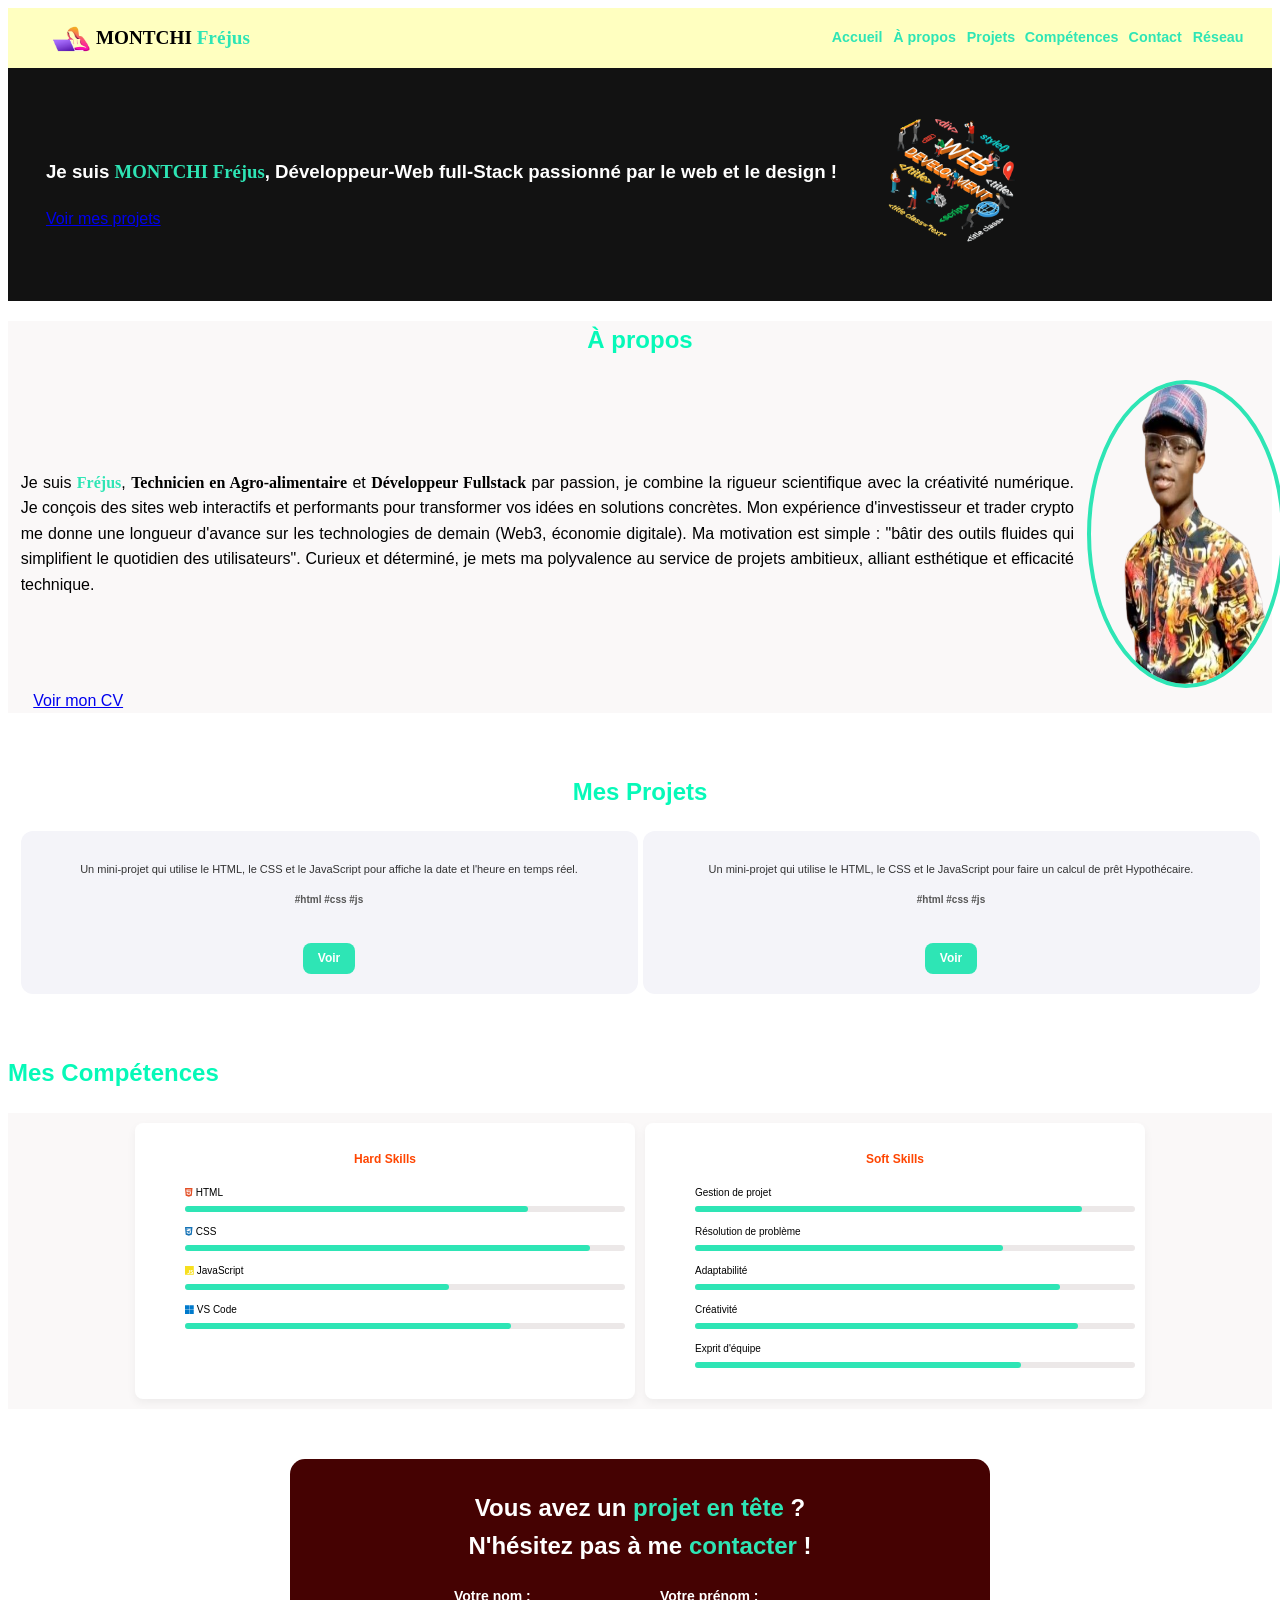
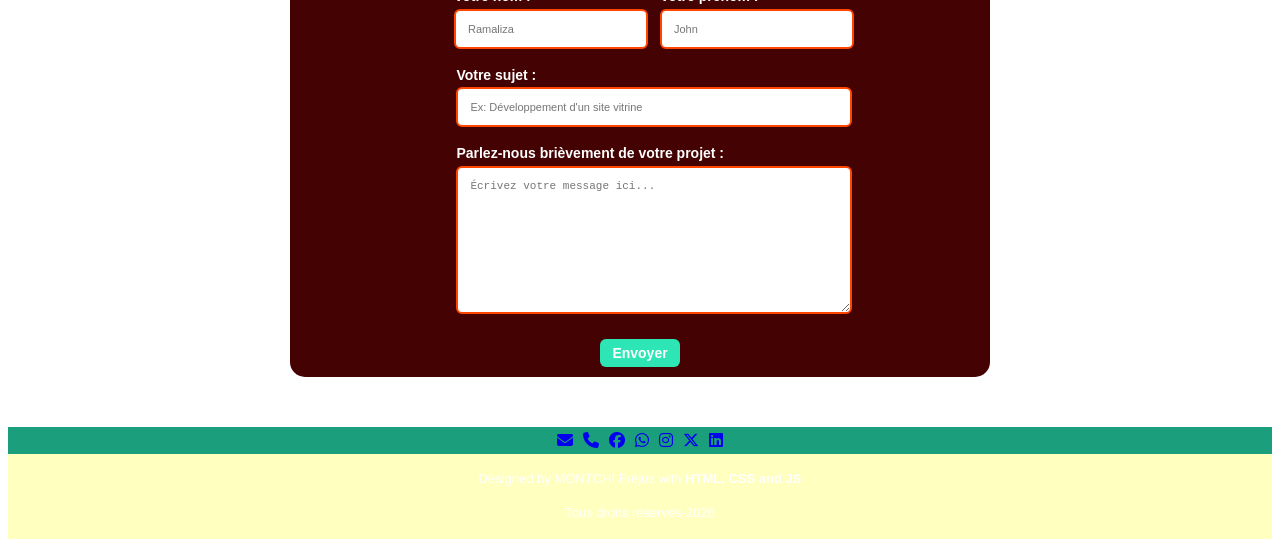
==== index.html @ 3aa7039e "Add files via upload" ====
<!DOCTYPE html>
<html lang="fr">
<head>
    <meta charset="UTF-8">
    <meta name="viewport" content="width=device-width, initial-scale=1.0">
    <meta http-equiv="X-UA-Compatible" content="ie=edge">
    <title>Portefolio de Fréjus MONTCHI</title>
    <link rel="stylesheet" href="styles.css">
    <link rel="icon" href="ma_photo_en_icone.png">
    <link rel="stylesheet" href="https://cdnjs.cloudflare.com/ajax/libs/font-awesome/6.5.2/css/all.min.css">
</head>
<body>

    <header>
        <div class="lognam"><img src="logo-icon2.png" alt="Illustration Développement (logo du site)" class="profile-img">MONTCHI&nbsp<span class="lolo">Fréjus</span></div>
        <nav class="logo">
            <div class="menu-burger" id="burger">
                <i class="fa-solid fa-bars"></i>
            </div>
            <ul class="lola" id="navLinks">
                <li><a href="#accueil">Accueil</a></li>
                <li><a href="#a-propos">À propos</a></li>
                <li><a href="#projets">Projets</a></li>
                <li><a href="#competences">Compétences</a></li>
                <li><a href="#contact">Contact</a></li>
                <li><a href="#contact-via-reseau">Réseau</a></li>
            </ul>
        </nav>
    </header>

    <main>
        <section id="accueil" class="hero">
            <div class="hero-content">
                <h3 id="seul">Je suis <span style="color: #2EE5B5; font-weight: bold; font-family: Georgia, 'Times New Roman', Times, serif;"> MONTCHI Fréjus</span>, Développeur-Web full-Stack passionné par le web et le design !</h3>
                <a href="#projets" class="btn">Voir mes projets</a> 
            </div><br>
            <div class="hero-image">
                <img src="photo-illustration6.png" alt="Illustration Développement" class="profile-imgp">
            </div>
        </section>

        <section class="a-propos">
            <h2 class="pp">À propos</h2>
            <div class="about-container">
                <p class="elm1">Je suis <span style="color: #2EE5B5; font-weight: bold; font-family: Georgia, 'Times New Roman', Times, serif;">Fréjus</span>, <span style="font-weight: bold; font-family: Georgia, 'Times New Roman', Times, serif;">Technicien en Agro-alimentaire</span> et <span style="font-family: Georgia, 'Times New Roman', Times, serif; font-weight: bold;">Développeur Fullstack</span> par passion, je combine la rigueur scientifique avec la créativité numérique. Je conçois des sites web interactifs et performants pour transformer vos idées en solutions concrètes. Mon expérience d'investisseur et trader crypto me donne une longueur d'avance sur les technologies de demain (Web3, économie digitale). Ma motivation est simple : "bâtir des outils fluides qui simplifient le quotidien des utilisateurs". Curieux et déterminé, je mets ma polyvalence au service de projets ambitieux, alliant esthétique et efficacité technique.</p>
                <img src="ma_photo_en_icone.png" alt="Photo de Fréjus MONTCHI" class="profile-imgs">
            </div>
            <a href="Mon-cv/CV__Frejus_PDF_Frejus.M_20250604_202957.pdf" target="_blank" class="btn-cv">Voir mon CV</a>
        </section>

        <section id="projets">
            <h2 class="projet-title">Mes Projets</h2>
            <div class="projects-grid">
                <article class="project-card1">
                    <h3 hidden>Affichage de la date et l'heure en temps réel</h3>
                    <p>Un mini-projet qui utilise le HTML, le CSS et le JavaScript pour affiche la date et l'heure en temps réel.</p>
                    <span class="tags">#html #css #js</span> <br>
                    <a href="Projet-heure-en-temps-réel/temps_reel (2).html" target="_blank" class="voir">Voir</a>
                </article>
                <article class="project-card2">
                    <h3 hidden>Calculateur de Prêt Hypothécaire</h3>
                    <p>Un mini-projet qui utilise le HTML, le CSS et le JavaScript pour faire un calcul de prêt Hypothécaire.</p>
                    <span class="tags">#html #css #js</span> <br>
                    <a href="Projet-Calculateur/calculateur.html" target="_blank" class="voir">Voir</a>
                </article>
                </div>
        </section>

        <section id="competences">
            <h2 class="AGE">Mes Compétences</h2>
            <div class="skills-container">
                <div class="hard-skills">
                    <h3>Hard Skills</h3>
                    <ul>
                        <li><i class="fab fa-html5" style="color: #E34F26;"></i> HTML <div class="bar"><div class="progress" data-progress="78%"></div></div></li>
                        <li><i class="fab fa-css3-alt" style="color: #1572B6;"></i> CSS <div class="bar"><div class="progress" data-progress="92%"></div></div></li>
                        <li><i class="fab fa-js" style="color: #F7DF1E;"></i> JavaScript <div class="bar"><div class="progress" data-progress="60%"></div></div></li>
                        <li><i class="fab fa-microsoft" style="color:#007ACC"></i> VS Code <div class="bar"><div class="progress" data-progress="74%"></div></div></li>
                    </ul>
                </div>
                <div class="soft-skills">
                    <h3>Soft Skills</h3>
                    <ul>
                        <li>Gestion de projet <div class="bar"><div class="progress" data-progress="88%"></div></div></li>
                        <li>Résolution de problème <div class="bar"><div class="progress" data-progress="70%"></div></div></li>
                        <li>Adaptabilité <div class="bar"><div class="progress" data-progress="83%"></div></div></li>
                        <li>Créativité <div class="bar"><div class="progress" data-progress="87%"></div></div></li>
                        <li>Exprit d'équipe <div class="bar"><div class="progress" data-progress="74%"></div></div></li>
                    </ul>
                </div>
            </div>
        </section>

        <section id="contact">
            <form id="contact-form" action="https://formspree.io/f/mjgyewnd" method="post">
    <h2 class="cente">Vous avez un <span style="color:#2EE5B5">projet en tête</span> ? <br>N'hésitez pas à me <span style="color:#2EE5B5">contacter</span> !</h2>
    
    <div class="form-container">
        <div class="row">
            <div class="input-group">
                <label for="nom">Votre nom :</label>
                <input type="text" id="nom" name="nom" placeholder="Ramaliza" required>
            </div>
            <div class="input-group">
                <label for="prenom">Votre prénom :</label>
                <input type="text" id="prenom" name="prenom" placeholder="John" required>
            </div>
        </div>

        <div class="input-group full-width">
            <label for="subject">Votre sujet :</label>
            <input type="text" id="subject" name="subjet" placeholder="Ex: Développement d'un site vitrine" required>
        </div>

        <div class="input-group full-width">
            <label for="decr">Parlez-nous brièvement de votre projet :</label>
            <textarea id="decr" name="decr" placeholder="Écrivez votre message ici..." required></textarea>
        </div>

        <div class="btn-container">
            <button type="submit">Envoyer</button>
        </div>
    </div>
</form>
       </section>
    </main>
    <p id="contact-via-reseau" class="loga">
    <a href="mailto:montchifrejussss@gmail.com" target="_blank"><i class="fa-solid fa-envelope" title="Me laisser un mail" class="mail"></i></a>
    <a href="tel:+2290162252124" target="_blank"><i class="fas fa-phone"></i></a>
    <a href="https://www.facebook.com/frejus.montchi.3" target="_blank"><i class="fa-brands fa-facebook" title="Me suivre sur mon profil facebook" class="icon2f"></i></a>
    <a href="https://wa.me/message/P7LLYKQ3VLETD1" target="_blank"><i class="fa-brands fa-whatsapp" title="Me contacter sur whatsapp" class="whatsapp"></i></a>
    <a href="https://www.instagram.com/dev_web_full_stack/" target="_blank"><i class="fa-brands fa-instagram" title="Me suivre sur instagram" class="icon4i"></i></a>
    <a href="https://x.com/guevaldoross" target="_blank"><i class="fa-brands fa-x-twitter" title="Me suivrre sur tweetter x" class="tweeter"></i></a>
    <a href="https://www.linkedin.com/in/fréjus-montchi-b14a173a7" target="_blank"><i class="fa-brands fa-linkedin" title="Me suivre sur linkdin" class="linkdin"></i></a>
    </p>
    <footer>
        <p>Designed by MONTCHI Fréjus with <strong>HTML,  CSS and JS</strong></p>
        <p>Tous droits réservés-2026</p>
        <button class="scroll-top">
    <i class="fa-solid fa-chevron-up"></i> <span>↑</span> </button>
    </footer>
    <script src="script.js"></script>
</body>
</html>
---- styles.css ----
body{
    text-align: justify;
    font-family: 'poppins', sans-serif;
    line-height: 1.6;
    display: flex;
    flex-direction: column;
    min-height: 100vh;
}
header{
    display: flex;
    justify-content: space-between;
    background: rgba(255, 255, 68, 0.333);
    padding: 5px 3%;
    align-items: center;
}
.logo{
    display: flex;
    justify-content: space-between;
    align-items: center;
}
.lognam{
    font-weight: bold;
    font-size: 1.2rem;
    font-family: Georgia, 'Times New Roman', Times, serif;
    display: flex;
    text-align: center;
    justify-content: space-between;
    align-items: center;
}
#seul{
    color: white;
}
.lolo{
    display: inline-block;
    font-weight: bold;
    font-size: 1.2rem;
    font-family: Georgia, 'Times New Roman', Times, serif;
    color: #2EE5B5;
     animation: changeCouleur 0.5s ;}
    @keyframes changeCouleur{
        0%{
            color: rgb(16, 228, 16);
        }
        33% {
            color: rgb(243, 243, 18);
        }
        66% {
            color: red;
        }
        100%{
            color: blue;
        }
    }
.lola{
        display: flex;
        flex-direction: row;
        flex-wrap: nowrap;
        list-style: none;
        right: 0;
        left: auto;
        width: 400px;
        gap: 4%;
        font-size: 13px;
    }
    .lola li{
        white-space: nowrap;
        transition: 0.9s ease-in-out;
transform: scale(1.1);
    }
    .menu-burger{
    display: none;
}
@media(max-width: 768px){
    .menu-burger{
        display: block !important;
    }
    .lola{
        display: none;
        flex-direction: column;
        position: absolute;
        top: 44px;
        right: 0;
        font-size: 11px;
        background: black;
        width: 66px;
        border: 2px solid rgba(47, 209, 26, 0.333);
        padding: 10px;
        text-align: justify;
        z-index: 1000;
        
    }
    .lola.active{
   display: flex !important;
}
}
nav ul{
    display: none;
    list-style: none;
    gap: 20px;
}
nav ul li a{
    color: #2EE5B5;
    text-decoration: none;
    font-weight: bold;
}
.hero{
    display: flex;
    align-items: center;
    padding: 3% 3%;
    background: #121212;
    color: white;
    gap: 20px;
}
.a-propos{
    background: #faf8f8;
}
.pp{
    text-align: center;
}
.about-container{
    display: flex;
    width: 100%;
    flex: 1;
    gap: 1%;
    align-items: center;
    padding: 0px 1%;
}
h3, h4{
    color: #FF4500;
}
h2{
    color: #06f9b8;
}
.profile-img{
    width: 50px;
    height: 50px;
    object-fit: contain;
    animation: changeCouleur1 0.5s ;}
    @keyframes changeCouleur1{
   0%{
       background-color: rgb(16, 228, 16);
   }
   33% {
       background-color: black;
   }
   66% {
       background: red;
   }
   100%{
       background-color: blue;
   }
    }
.profile-imgs{
    width: 190px;
    height: 300px;
    border: 4px solid #2EE5B5;
    border-radius: 50%;
    animation: rotationDouce 1s linear ;
}
@keyframes rotationDouce {
    from{
        transform: rotate(0deg);
    }
    to{
        transform: rotate(360deg);
    }
}
.profile-imgp{
    width: 150px;
    height: 150px;
    object-fit: contain;
    transition: 0.9s ease-in-out;
    transform: scale(1.1);
}
.btn, .btn-cv, .voir, button,{
    color: white;
    padding: 12px 25px;
    text-decoration: none;
    border-radius: 4px;
    font-weight: bold;
    background-color: #2EE5B5;
    transition: 0.9s ease-in-out;
    transform: scale(1.1)
}
.btn-cv{
    padding: 4px 2%;
}
.about-content{
    display: flex;
    align-items: center;
    justify-content: space-between;
    padding: 40px 5%;
}
#projets {
    padding: 40px 0;
    background-color: #ffffff; 
    text-align: center;
}
.projects-grid {
    display: flex;
    flex-direction: row;
    flex-wrap: nowrap;
    justify-content: center;
    gap: 5px;
    padding: 0 5px;
    width: 100%;
    box-sizing: border-box;
}
.project-card1, .project-card2 {
    background: #f4f4f9;
    flex: 0 0 calc(50% - 10px);
    padding: 20px 10px;
    border-radius: 12px;
    border: none;
    display: flex;
    flex-direction: column;
    align-items: center;
    justify-content: space-between;
    box-sizing: border-box;
    min-width: 0;
}
.project-card1 p, .project-card2 p {
    font-size: 11px;
    color: #333;
    margin-bottom: 15px;
    line-height: 1.3;
    text-align: center;
}

.tags {
    font-size: 10px;
    font-weight: bold;
    color: #555;
    margin-bottom: 10px;
}
.voir {
    background-color: #2EE5B5;
    color: white !important;
    text-decoration: none;
    padding: 6px 15px;
    border-radius: 8px;
    font-weight: bold;
    font-size: 12px;
    display: inline-block;
}
.skills-container {
    background: #faf8f8;
    display: flex;
    flex-wrap: nowrap;
    justify-content: center;
    gap: 10px;
    padding: 10px 2%;
    width: 100%;
    box-sizing: border-box;
}
.hard-skills, .soft-skills {
    background: white;
    flex: 0 0 48%; 
    max-width: 500px;
    padding: 15px 10px;
    border-radius: 8px;
    box-shadow: 0 4px 10px rgba(0,0,0,0.05);
    box-sizing: border-box;
}
.hard-skills h3, .soft-skills h3 {
    font-size: 12px;
    margin-bottom: 15px;
    text-align: center;
}

.hard-skills li, .soft-skills li {
    font-size: 10px;
    margin-bottom: 12px;
    list-style: none;
}
.bar {
    width: 100%;
    height: 6px; 
    background: #ece8e8;
    border-radius: 10px;
    margin-top: 5px;
}
.progress {
    height: 100%;
    background: #2EE5B5;
    width: 0;
    transition: width 1.5s ease-in-out;
    border-radius: 10px;
}
#contact {
    padding: 50px 5%;
}

#contact-form {
    background: rgb(69, 2, 2);
    padding: 10px;
    border-radius: 15px;
    max-width: 700px;
    margin: 0 auto;
    box-sizing: border-box;
}
.cente{
    color: white;
    text-align: center;
}
.form-container {
    display: flex;
    flex-direction: column;
    gap: 15px;
    width: 100%;
    align-items: center;
}

/* Alignement Sur PC */
.row {
    display: flex;
    gap: 40px;
    width: 55%;
    justify-content: center;
}

.input-group {
    flex: 1px 12px;
    display: flex;
    flex-direction: column;
    flex-wrap: wrap;
}

.full-width {
    width: 54%;
}

label {
    color: white;
    font-size: 14px;
    font-weight: bold;
    margin-bottom: 1px;
    text-align: left;
}

input[type="text"], 
textarea {
    width: 100%;
    padding: 12px;
    border-radius: 6px;
    border: 2px solid #FF4500;
    font-size: 11px;
    outline: none;
    background-color: white;
}

textarea {
    height: 120px;
    resize: vertical;
}

.btn-container {
    display: flex;
    justify-content: center;
    margin-top: 10px;
}

button[type="submit"] {
    background-color: #2EE5B5;
    color: white;
    border: none;
    padding: 6px 12px;
    font-size: 14px;
    font-weight: bold;
    border-radius: 6px;
    cursor: pointer;
    transition: transform 0.3s, background-color 0.3s;
}

button[type="submit"]:hover {
    background-color: #1b9e7b;
    color: white;
    transform: scale(1.05);
}

@media (max-width: 768px) {
    .row {
        flex-direction: column; 
        gap: 15px;
    }
    
    #contact-form {
        padding: 10px;
    }

    .cente {
        font-size: 16px;
    }
}
.loga{
    display: flex;
    align-items: center;
    justify-content: center;
    text-align: center;
    padding: 1px 4%;
    margin: 0%;
    background: #1b9e7b;
    gap: 10px;
}
footer{
    gap: 60%;
    font-size: 13px;
    background-color: rgba(255, 255, 68, 0.333);
    text-align: center;
    padding: 2px 6%;
    margin-top: auto;
    animation: changeCouleurs 40s ;}
    @keyframes changeCouleurs {
        0%{
            background-color: rgba(18, 57, 251, 0.333);
        }
        33%{
            background-color: #a93d16;
        }
        66%{
            background-color: rgb(255, 255, 255);
        }
        100%{background-color: #17c44e;
        }
    }
    footer p{
        color: white;
        animation: changeCouleurss 35s infinite ;}
@keyframes changeCouleurss {
    0%{
        color: white;
    }
    33%{
        color: black;
    }
    66%{
        color: white;
    }
    100%{color: blue;
    }
    }
.scroll-top {
    position: fixed;
    bottom: 30px;
    right: 30px;
    width: 50px;
    height: 50px;
    border-radius: 50%;
    background-color: #2EE5B5;
    color: white;
    display: flex;
    align-items: center;
    justify-content: center;
    border: none;
    cursor: pointer;
    z-index: 1000;
    opacity: 0; 
    pointer-events: none;
    transition: opacity 0.3s ease-in-out;
}

.scroll-top.show {
    opacity: 1;
    pointer-events: auto;
}
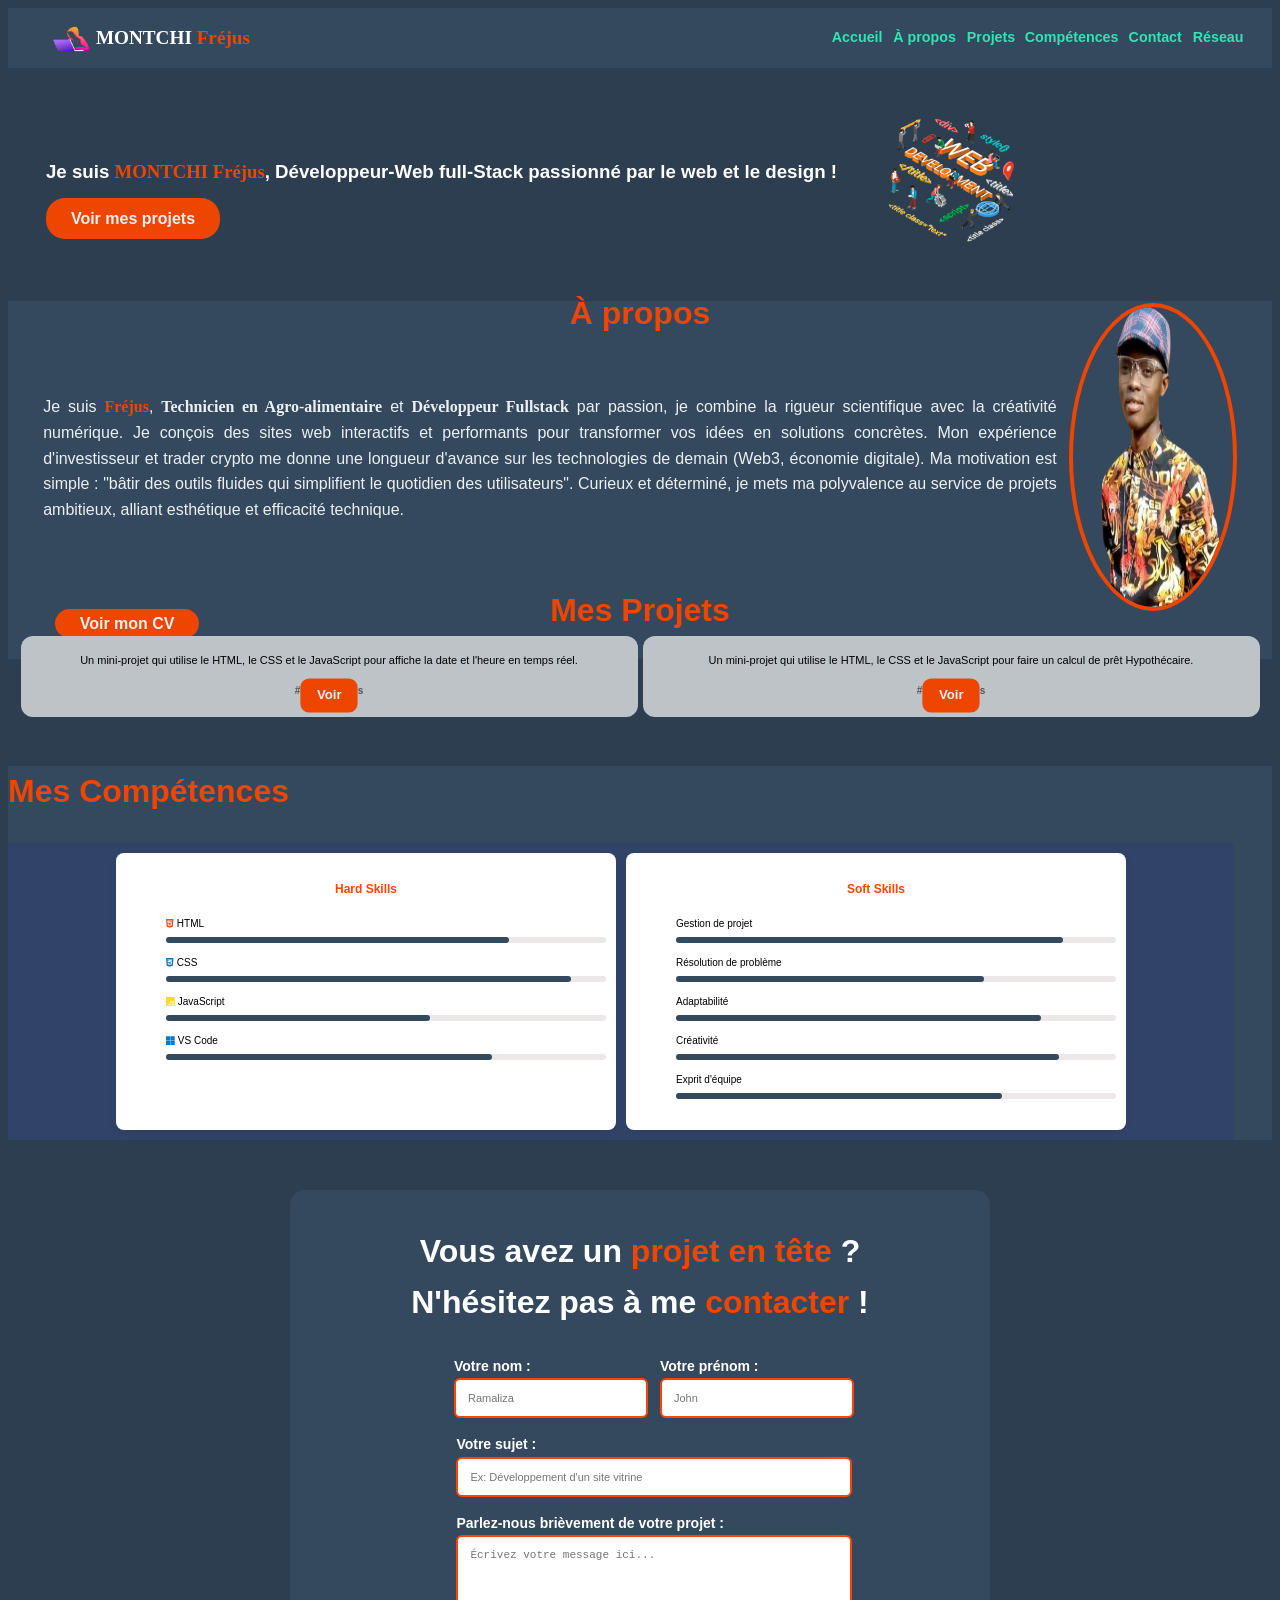
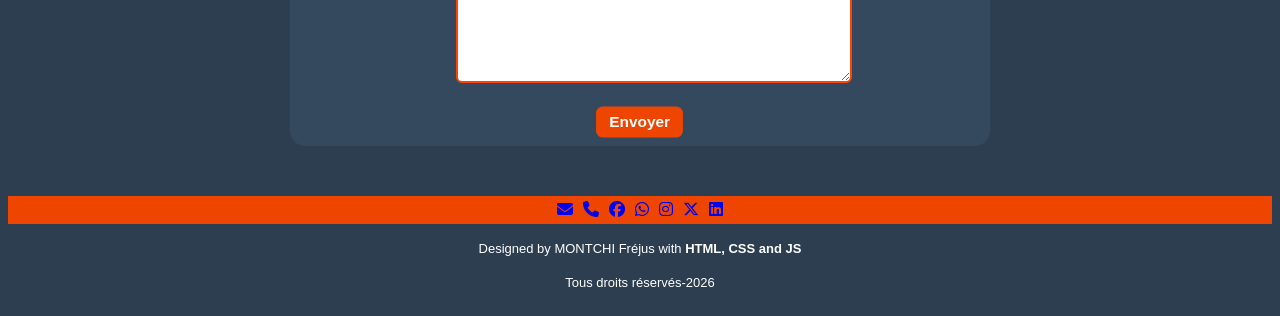
==== commit a570d7cd: "Add files via upload" ====
--- a/index.html
+++ b/index.html
@@ -31,7 +31,7 @@
     <main>
         <section id="accueil" class="hero">
             <div class="hero-content">
-                <h3 id="seul">Je suis <span style="color: #2EE5B5; font-weight: bold; font-family: Georgia, 'Times New Roman', Times, serif;"> MONTCHI Fréjus</span>, Développeur-Web full-Stack passionné par le web et le design !</h3>
+                <h3 id="seul">Je suis <span style="color: #EE4500; font-weight: bold; font-family: Georgia, 'Times New Roman', Times, serif;"> MONTCHI Fréjus</span>, Développeur-Web full-Stack passionné par le web et le design !</h3>
                 <a href="#projets" class="btn">Voir mes projets</a> 
             </div><br>
             <div class="hero-image">
@@ -42,7 +42,7 @@
         <section class="a-propos">
             <h2 class="pp">À propos</h2>
             <div class="about-container">
-                <p class="elm1">Je suis <span style="color: #2EE5B5; font-weight: bold; font-family: Georgia, 'Times New Roman', Times, serif;">Fréjus</span>, <span style="font-weight: bold; font-family: Georgia, 'Times New Roman', Times, serif;">Technicien en Agro-alimentaire</span> et <span style="font-family: Georgia, 'Times New Roman', Times, serif; font-weight: bold;">Développeur Fullstack</span> par passion, je combine la rigueur scientifique avec la créativité numérique. Je conçois des sites web interactifs et performants pour transformer vos idées en solutions concrètes. Mon expérience d'investisseur et trader crypto me donne une longueur d'avance sur les technologies de demain (Web3, économie digitale). Ma motivation est simple : "bâtir des outils fluides qui simplifient le quotidien des utilisateurs". Curieux et déterminé, je mets ma polyvalence au service de projets ambitieux, alliant esthétique et efficacité technique.</p>
+                <p class="elm1">Je suis <span style="color: #EE4500; font-weight: bold; font-family: Georgia, 'Times New Roman', Times, serif;">Fréjus</span>, <span style="font-weight: bold; font-family: Georgia, 'Times New Roman', Times, serif;">Technicien en Agro-alimentaire</span> et <span style="font-family: Georgia, 'Times New Roman', Times, serif; font-weight: bold;">Développeur Fullstack</span> par passion, je combine la rigueur scientifique avec la créativité numérique. Je conçois des sites web interactifs et performants pour transformer vos idées en solutions concrètes. Mon expérience d'investisseur et trader crypto me donne une longueur d'avance sur les technologies de demain (Web3, économie digitale). Ma motivation est simple : "bâtir des outils fluides qui simplifient le quotidien des utilisateurs". Curieux et déterminé, je mets ma polyvalence au service de projets ambitieux, alliant esthétique et efficacité technique.</p>
                 <img src="ma_photo_en_icone.png" alt="Photo de Fréjus MONTCHI" class="profile-imgs">
             </div>
             <a href="Mon-cv/CV__Frejus_PDF_Frejus.M_20250604_202957.pdf" target="_blank" class="btn-cv">Voir mon CV</a>
@@ -93,7 +93,7 @@
 
         <section id="contact">
             <form id="contact-form" action="https://formspree.io/f/mjgyewnd" method="post">
-    <h2 class="cente">Vous avez un <span style="color:#2EE5B5">projet en tête</span> ? <br>N'hésitez pas à me <span style="color:#2EE5B5">contacter</span> !</h2>
+    <h2 class="cente">Vous avez un <span style="color:#EE4500">projet en tête</span> ? <br>N'hésitez pas à me <span style="color:#EE4500">contacter</span> !</h2>
     
     <div class="form-container">
         <div class="row">
--- a/styles.css
+++ b/styles.css
@@ -1,4 +1,15 @@
+:root{
+    --primary-orange: #EE4500; /*Accentuation*/
+    --bg-dark-main:#2C3E50;/*Couleur de fond, sidebar/Header*/
+    --bg-dark-soft:#34495E;/*Fond de section ou cartes*/
+    --texte-main:#ECF0F1; /*Text principal et icônes*/
+    --text-muted:#BDC3C7; /*Text secondaire*/
+}
+a, button {
+  transition: all 0.3s ease-in-out;
+}
 body{
+    background: var(--bg-dark-main);
     text-align: justify;
     font-family: 'poppins', sans-serif;
     line-height: 1.6;
@@ -7,9 +18,10 @@
     min-height: 100vh;
 }
 header{
+    color: white;
     display: flex;
     justify-content: space-between;
-    background: rgba(255, 255, 68, 0.333);
+    background: var(--bg-dark-soft);
     padding: 5px 3%;
     align-items: center;
 }
@@ -17,6 +29,7 @@
     display: flex;
     justify-content: space-between;
     align-items: center;
+    color: var(--primary-orange);
 }
 .lognam{
     font-weight: bold;
@@ -35,7 +48,7 @@
     font-weight: bold;
     font-size: 1.2rem;
     font-family: Georgia, 'Times New Roman', Times, serif;
-    color: #2EE5B5;
+    color: #EE4500;
      animation: changeCouleur 0.5s ;}
     @keyframes changeCouleur{
         0%{
@@ -107,8 +120,6 @@
     display: flex;
     align-items: center;
     padding: 3% 3%;
-    background: #121212;
-    color: white;
     gap: 20px;
 }
 .a-propos{
@@ -129,7 +140,8 @@
     color: #FF4500;
 }
 h2{
-    color: #06f9b8;
+    color: var(--primary-orange);
+    font-size: 2rem;
 }
 .profile-img{
     width: 50px;
@@ -150,20 +162,24 @@
        background-color: blue;
    }
     }
+    @keyframes zoom-pulse {
+    0% {
+        transform: scale(0.95);
+    }
+    50% {
+        transform: scale(0.9);
+    }
+    100% {
+        transform: scale(0.95); 
+    }
+}
 .profile-imgs{
-    width: 190px;
+    margin-right: 2%;
+    width: 160px;
     height: 300px;
-    border: 4px solid #2EE5B5;
+    border: 4px solid var(--primary-orange);
     border-radius: 50%;
-    animation: rotationDouce 1s linear ;
-}
-@keyframes rotationDouce {
-    from{
-        transform: rotate(0deg);
-    }
-    to{
-        transform: rotate(360deg);
-    }
+    animation: zoom-pulse 3s ease-in-out infinite;
 }
 .profile-imgp{
     width: 150px;
@@ -172,18 +188,32 @@
     transition: 0.9s ease-in-out;
     transform: scale(1.1);
 }
-.btn, .btn-cv, .voir, button,{
-    color: white;
+.btn, .btn-cv, .voir, button, .btn-cv{
+    color: var(--texte-main);
     padding: 12px 25px;
     text-decoration: none;
-    border-radius: 4px;
-    font-weight: bold;
-    background-color: #2EE5B5;
+    border-radius: 19px;
+    font-weight: bold;
+    background-color: var(--primary-orange);
     transition: 0.9s ease-in-out;
     transform: scale(1.1)
 }
 .btn-cv{
-    padding: 4px 2%;
+    padding: 6px 2%;
+    margin-left: 2%;
+    margin-top: -1%;
+}
+.a-propos{
+    background: var(--bg-dark-soft);
+    color: var(--texte-main);
+    padding: 23px;
+}
+.pp{
+    margin-bottom: -3%;
+    margin-top: -3%;
+}
+.elm1{
+    margin-bottom: 1%;
 }
 .about-content{
     display: flex;
@@ -192,9 +222,13 @@
     padding: 40px 5%;
 }
 #projets {
-    padding: 40px 0;
-    background-color: #ffffff; 
-    text-align: center;
+    padding: 40px 0; 
+    text-align: center;
+}
+.projet-title{
+    margin-top: -9%;
+    margin-bottom: -3%;
+    padding: -9px;
 }
 .projects-grid {
     display: flex;
@@ -207,9 +241,9 @@
     box-sizing: border-box;
 }
 .project-card1, .project-card2 {
-    background: #f4f4f9;
+    background: var(--text-muted);
     flex: 0 0 calc(50% - 10px);
-    padding: 20px 10px;
+    padding: 6px 4px;
     border-radius: 12px;
     border: none;
     display: flex;
@@ -218,10 +252,12 @@
     justify-content: space-between;
     box-sizing: border-box;
     min-width: 0;
+    margin-top: 3%;
+    margin-bottom: -9%;
 }
 .project-card1 p, .project-card2 p {
     font-size: 11px;
-    color: #333;
+    color: #000000;
     margin-bottom: 15px;
     line-height: 1.3;
     text-align: center;
@@ -231,26 +267,25 @@
     font-size: 10px;
     font-weight: bold;
     color: #555;
-    margin-bottom: 10px;
+    margin-bottom: -8px;
 }
 .voir {
-    background-color: #2EE5B5;
-    color: white !important;
     text-decoration: none;
     padding: 6px 15px;
     border-radius: 8px;
     font-weight: bold;
     font-size: 12px;
     display: inline-block;
+    margin-top: -6%;
 }
 .skills-container {
-    background: #faf8f8;
+    background: #324369;
     display: flex;
     flex-wrap: nowrap;
     justify-content: center;
     gap: 10px;
     padding: 10px 2%;
-    width: 100%;
+    width: 97%;
     box-sizing: border-box;
 }
 .hard-skills, .soft-skills {
@@ -261,6 +296,7 @@
     border-radius: 8px;
     box-shadow: 0 4px 10px rgba(0,0,0,0.05);
     box-sizing: border-box;
+    
 }
 .hard-skills h3, .soft-skills h3 {
     font-size: 12px;
@@ -280,9 +316,13 @@
     border-radius: 10px;
     margin-top: 5px;
 }
+#competences{
+    background: var(--bg-dark-soft);
+    justify-items: center;
+}
 .progress {
     height: 100%;
-    background: #2EE5B5;
+    background: var(--bg-dark-soft);
     width: 0;
     transition: width 1.5s ease-in-out;
     border-radius: 10px;
@@ -292,7 +332,7 @@
 }
 
 #contact-form {
-    background: rgb(69, 2, 2);
+    background: var(--bg-dark-soft);
     padding: 10px;
     border-radius: 15px;
     max-width: 700px;
@@ -361,7 +401,7 @@
 }
 
 button[type="submit"] {
-    background-color: #2EE5B5;
+    background-color: var(--primary-orange);
     color: white;
     border: none;
     padding: 6px 12px;
@@ -373,7 +413,7 @@
 }
 
 button[type="submit"]:hover {
-    background-color: #1b9e7b;
+    background-color: #a13804;
     color: white;
     transform: scale(1.05);
 }
@@ -399,28 +439,22 @@
     text-align: center;
     padding: 1px 4%;
     margin: 0%;
-    background: #1b9e7b;
+    background: var(--primary-orange);
     gap: 10px;
 }
 footer{
     gap: 60%;
     font-size: 13px;
-    background-color: rgba(255, 255, 68, 0.333);
     text-align: center;
     padding: 2px 6%;
     margin-top: auto;
-    animation: changeCouleurs 40s ;}
+    animation: changeCouleurs 15s ;}
     @keyframes changeCouleurs {
         0%{
-            background-color: rgba(18, 57, 251, 0.333);
-        }
-        33%{
-            background-color: #a93d16;
+            background-color: var(--bg-dark-soft;)
         }
         66%{
-            background-color: rgb(255, 255, 255);
-        }
-        100%{background-color: #17c44e;
+            background-color: var(--bg-dark-soft);
         }
     }
     footer p{
@@ -430,15 +464,7 @@
     0%{
         color: white;
     }
-    33%{
-        color: black;
-    }
-    66%{
-        color: white;
-    }
-    100%{color: blue;
-    }
-    }
+}
 .scroll-top {
     position: fixed;
     bottom: 30px;
@@ -446,7 +472,7 @@
     width: 50px;
     height: 50px;
     border-radius: 50%;
-    background-color: #2EE5B5;
+    background-color: var(--primary-orange);
     color: white;
     display: flex;
     align-items: center;
